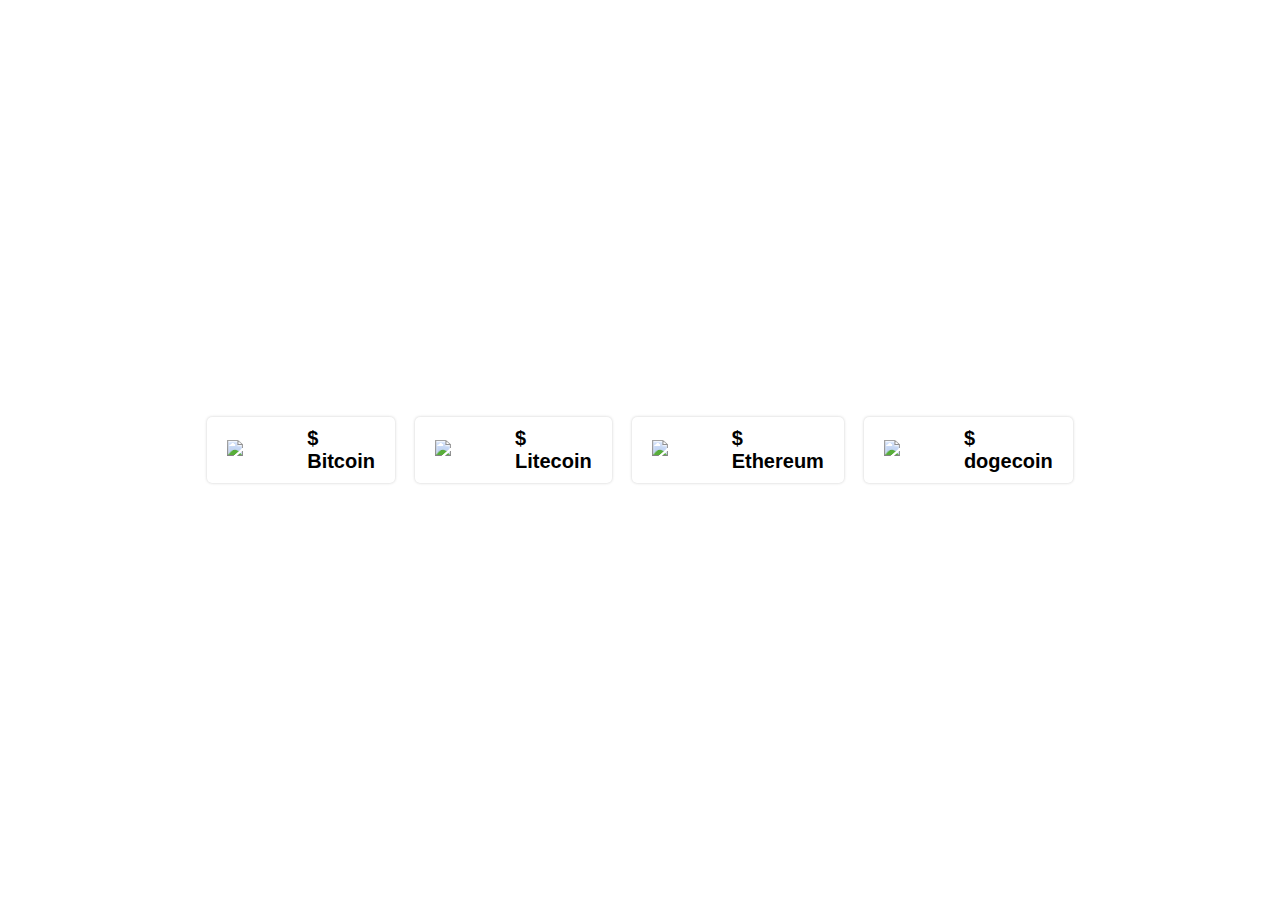
==== currency.html @ bb23ae1d "Add files via upload" ====
<!DOCTYPE html>
<html lang="en">
<head>
    <meta charset="UTF-8">
    <meta http-equiv="X-UA-Compatible" content="IE=edge">
    <meta name="viewport" content="width=device-width, initial-scale=1.0">
    <title>Live Coin Price</title>
    <link rel="stylesheet" href="style2.css">
    <script src="https://code.jquery.com/jquery-3.6.3.min.js" ></script>
</head>
<body>
    <div class="container">
        <div class="coin-price">
            <div class="logo"><img src="pics//bitcoin.png">
            </div>
            <div>
                <h1>$ <span id="bitcoin"></span></h1>
                <h1>Bitcoin</h1>
            </div>
        </div>
        <div class="coin-price">
            <div class="logo"><img src="pics//litecoin.png">
            </div>
            <div>
                <h1>$ <span id="Litecoin"></span></h1>
                <h1>Litecoin</h1>
            </div>
        </div>
        <div class="coin-price">
            <div class="logo"><img src="pics//ethereum.png">
            </div>
            <div>
                <h1>$ <span id="Ethereum"></span></h1>
                <h1>Ethereum</h1>
            </div>
        </div>
        <div class="coin-price">
            <div class="logo"><img src="pics//dogecoin.png">
            </div>
            <div>
                <h1>$ <span id="dogecoin"></span></h1>
                <h1>dogecoin</h1>
            </div>
        </div>
    </div>
    <script src="script.js"></script>
</body>
</html>
---- style2.css ----
*{
    margin: 0;
    padding: 0;
    box-sizing: border-box;
    font-family: 'Lucida Sans', 'Lucida Sans Regular', 'Lucida Grande', 'Lucida Sans Unicode', Geneva, Verdana, sans-serif;
}
body{
    display: flex;
    justify-content:center ;
    align-items: center;
    min-height: 100vh;
}
.container{
    display: flex;
    justify-content: center;
    align-items: center;
    
    
    border-radius: 5px;

}
.container .coin-price{
    display:flex;
    justify-content: center;
    align-items: center;
    padding: 10px 20px;
    border-radius: 5px;
    box-shadow: 0 0 3px #ccc;
    margin: 10px;


}
.container .coin-price .logo{
    width: 70px;
    margin-right: 10px;

}
.container .coin-price .logo img {
    width: 100%;
}
.container .coin-price div{
    display: block;
}
.container .coin-price div h1{
   font-size:20px;
}
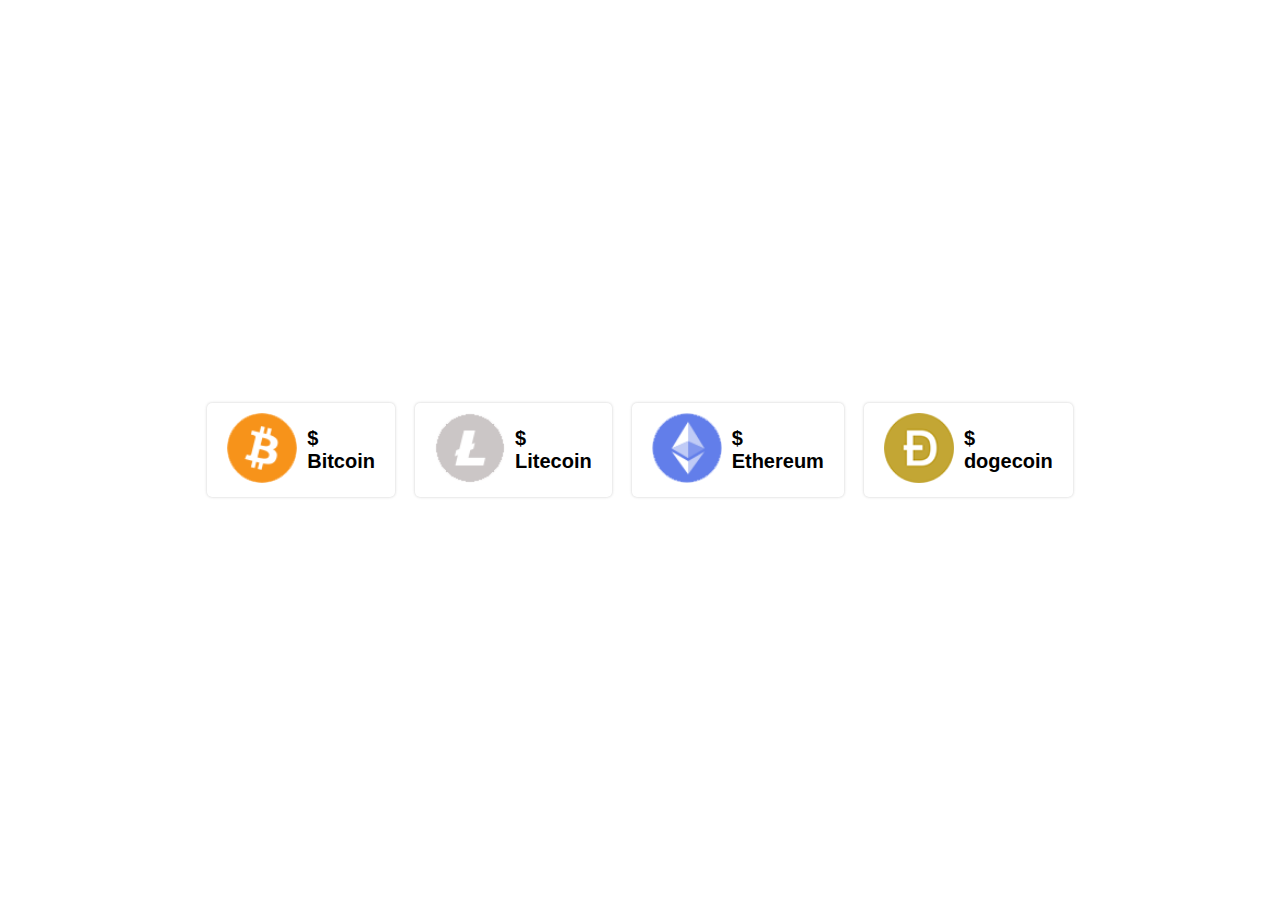
==== commit 7431a9a7: "Update currency.html" ====
--- a/currency.html
+++ b/currency.html
@@ -11,7 +11,7 @@
 <body>
     <div class="container">
         <div class="coin-price">
-            <div class="logo"><img src="pics//bitcoin.png">
+            <div class="logo"><img src="bitcoin.png">
             </div>
             <div>
                 <h1>$ <span id="bitcoin"></span></h1>
@@ -19,7 +19,7 @@
             </div>
         </div>
         <div class="coin-price">
-            <div class="logo"><img src="pics//litecoin.png">
+            <div class="logo"><img src="litecoin.png">
             </div>
             <div>
                 <h1>$ <span id="Litecoin"></span></h1>
@@ -27,7 +27,7 @@
             </div>
         </div>
         <div class="coin-price">
-            <div class="logo"><img src="pics//ethereum.png">
+            <div class="logo"><img src="ethereum.png">
             </div>
             <div>
                 <h1>$ <span id="Ethereum"></span></h1>
@@ -35,7 +35,7 @@
             </div>
         </div>
         <div class="coin-price">
-            <div class="logo"><img src="pics//dogecoin.png">
+            <div class="logo"><img src="dogecoin.png">
             </div>
             <div>
                 <h1>$ <span id="dogecoin"></span></h1>
@@ -45,4 +45,4 @@
     </div>
     <script src="script.js"></script>
 </body>
-</html>+</html>
